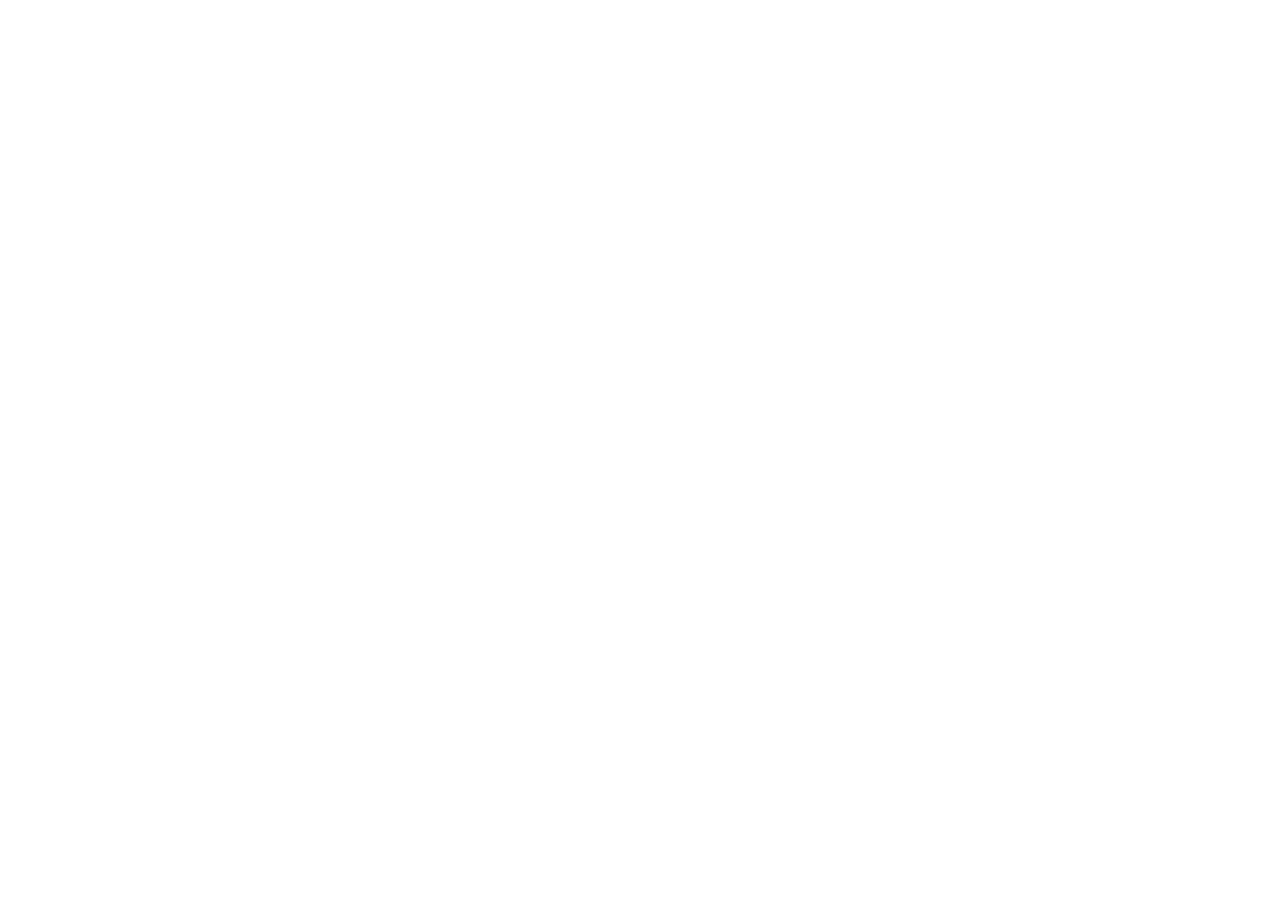
==== jump/index.html @ d42066a5 "feat: publish the E-era team site" ====
<!DOCTYPE html>
<html lang="zh-CN">
<head>
    <meta charset="UTF-8">
    <meta name="viewport" content="width=device-width, initial-scale=1.0">
    <title>E时代展示网站 - 跳转页</title>
    <link href="https://fonts.googleapis.com/css2?family=Noto+Sans+SC:wght@300;400;500;700&display=swap" rel="stylesheet">
    <style>
        * {
            margin: 0;
            padding: 0;
            box-sizing: border-box;
        }

        body {
            margin: 0;
            padding: 0;
            background: #000;
            font-family: 'Noto Sans SC', sans-serif;
            min-height: 100vh;
            display: flex;
            justify-content: center;
            align-items: center;
            color: #fff;
            position: relative;
            overflow: hidden;
        }

        .stars {
            position: fixed;
            width: 100%;
            height: 100%;
            background: url('data:image/svg+xml,<svg xmlns="http://www.w3.org/2000/svg" viewBox="0 0 2000 2000" fill="white"><circle cx="1000" cy="1000" r="1"/></svg>');
            background-size: 100px 100px;
            opacity: 0.3;
            animation: twinkle 8s infinite linear;
        }

        @keyframes twinkle {
            0%, 100% { opacity: 0.3; }
            50% { opacity: 0.5; }
        }

        .background {
            position: fixed;
            top: 0;
            left: 0;
            width: 100%;
            height: 100%;
            background: radial-gradient(circle at center, #1a1a2e 0%, #000 100%);
            z-index: -2;
        }

        .particle-container {
            position: fixed;
            top: 0;
            left: 0;
            width: 100%;
            height: 100%;
            z-index: -1;
            pointer-events: none;
        }

        .container {
            max-width: 900px;
            padding: 4rem;
            background: rgba(255, 255, 255, 0.03);
            backdrop-filter: blur(20px);
            border-radius: 30px;
            border: 1px solid rgba(255, 255, 255, 0.05);
            position: relative;
            z-index: 1;
            transition: transform 0.3s ease, box-shadow 0.3s ease;
        }

        .container:hover {
            transform: translateY(-5px);
            box-shadow: 0 20px 40px rgba(0, 102, 255, 0.2);
        }

        .content-wrapper {
            opacity: 0;
            transform: translateY(20px);
            animation: fadeIn 1.5s ease forwards;
        }

        @keyframes fadeIn {
            to {
                opacity: 1;
                transform: translateY(0);
            }
        }

        .logo-container {
            position: relative;
            width: 200px;
            height: 200px;
            margin: 0 auto 3rem;
            transition: transform 0.5s cubic-bezier(0.4, 0, 0.2, 1);
        }

        .logo-container:hover {
            transform: scale(1.05) rotate(5deg);
        }

        .logo {
            width: 100%;
            height: 100%;
            object-fit: cover;
            border-radius: 30px;
            filter: drop-shadow(0 0 25px rgba(0, 150, 255, 0.3));
            transition: all 0.5s ease;
        }

        .logo:hover {
            filter: drop-shadow(0 0 35px rgba(0, 150, 255, 0.5));
        }

        .logo::after {
            content: '';
            position: absolute;
            inset: -20px;
            background: radial-gradient(circle at center, rgba(0, 150, 255, 0.2), transparent);
            z-index: -1;
            filter: blur(20px);
        }

        @keyframes float {
            0%, 100% { transform: translateY(0) rotateX(0); }
            50% { transform: translateY(-20px) rotateX(5deg); }
        }

        h1 {
            font-size: 3.5rem;
            font-weight: 700;
            margin-bottom: 1.5rem;
            background: linear-gradient(120deg, #fff, #88ccff);
            -webkit-background-clip: text;
            -webkit-text-fill-color: transparent;
            text-align: center;
            letter-spacing: 2px;
        }

        .subtitle {
            font-size: 1.2rem;
            color: rgba(255, 255, 255, 0.5);
            text-align: center;
            margin-bottom: 2rem;
            font-weight: 300;
            letter-spacing: 3px;
        }

        p {
            font-size: 1.1rem;
            color: rgba(255, 255, 255, 0.7);
            line-height: 2;
            text-align: center;
            margin-bottom: 3rem;
            letter-spacing: 0.5px;
        }

        .message {
            font-style: italic;
            color: rgba(255, 255, 255, 0.6);
            margin-bottom: 3rem;
            text-align: center;
            font-size: 1rem;
            letter-spacing: 1px;
        }

        .redirect-btn {
            display: inline-block;
            padding: 1.2rem 3.5rem;
            font-size: 1.2rem;
            color: #fff;
            background: linear-gradient(45deg, #0066ff, #00b3ff);
            border: none;
            border-radius: 50px;
            cursor: pointer;
            text-decoration: none;
            transition: all 0.4s cubic-bezier(0.4, 0, 0.2, 1);
            position: relative;
            overflow: hidden;
            text-align: center;
            font-weight: 500;
            letter-spacing: 2px;
            box-shadow: 0 5px 15px rgba(0, 102, 255, 0.2);
            transform-origin: center;
            transform-style: preserve-3d;
        }

        .redirect-btn::before {
            content: '';
            position: absolute;
            top: 0;
            left: -100%;
            width: 100%;
            height: 100%;
            background: linear-gradient(
                    120deg,
                    transparent,
                    rgba(255, 255, 255, 0.4),
                    transparent
            );
            transition: 0.6s;
        }

        .redirect-btn:hover::before {
            left: 100%;
        }

        .redirect-btn:hover {
            transform: translateY(-3px) scale(1.05);
            box-shadow: 0 15px 30px rgba(0, 102, 255, 0.4);
        }

        .redirect-btn:active {
            transform: translateY(2px) scale(0.95);
        }

        .btn-container {
            text-align: center;
            position: relative;
        }

        .btn-container::after {
            content: '';
            position: absolute;
            width: 150px;
            height: 150px;
            background: radial-gradient(circle, rgba(0, 102, 255, 0.15), transparent);
            top: 50%;
            left: 50%;
            transform: translate(-50%, -50%);
            z-index: -1;
            animation: pulse 3s infinite;
        }

        @keyframes pulse {
            0% { transform: translate(-50%, -50%) scale(0.8); opacity: 0.5; }
            50% { transform: translate(-50%, -50%) scale(1.2); opacity: 0.8; }
            100% { transform: translate(-50%, -50%) scale(0.8); opacity: 0.5; }
        }

        // 添加倒计时样式
           .countdown {
               position: absolute;
               top: -25px;
               left: 50%;
               transform: translateX(-50%);
               font-size: 0.9rem;
               color: rgba(255, 255, 255, 0.6);
               letter-spacing: 1px;
               white-space: nowrap;
           }
    </style>
</head>
<body>
<canvas class="particle-container" id="particleCanvas"></canvas>
<div class="background"></div>
<div class="container">
    <div class="content-wrapper">
        <div class="logo-container">
            <img src="https://we.emoera.com/img/elogo.jpg" alt="Logo" class="logo">
        </div>
        <h1>E时代展示网站</h1>
        <div class="subtitle">创新 · 发展 · 未来</div>
        <p>感谢您访问E时代展示网站<br>此展示页面已交由新一届社长sml运营，我们即将开启新的篇章</p>
        <div class="message">全校最强开发团队，来自E时代</div>
        <div class="btn-container">
            <a href="https://we.emoera.cn/" class="redirect-btn" target="_blank">
                <span class="countdown"></span>
                访问新网站
            </a>
        </div>
    </div>
</div>

<script>
    // 粒子系统
    const canvas = document.getElementById('particleCanvas');
    const ctx = canvas.getContext('2d');

    // 设置画布尺寸
    function resizeCanvas() {
        canvas.width = window.innerWidth;
        canvas.height = window.innerHeight;
    }

    resizeCanvas();
    window.addEventListener('resize', resizeCanvas);

    // 粒子类
    class Particle {
        constructor() {
            this.reset();
        }

        reset() {
            this.x = Math.random() * canvas.width;
            this.y = Math.random() * canvas.height;
            this.size = Math.random() * 2 + 1;
            this.speedX = Math.random() * 2 - 1;
            this.speedY = Math.random() * 2 - 1;
            this.life = 1;
            this.color = `rgba(0, 150, 255, ${Math.random() * 0.5})`;
        }

        update() {
            this.x += this.speedX;
            this.y += this.speedY;

            // 边界检查
            if (this.x < 0 || this.x > canvas.width ||
                this.y < 0 || this.y > canvas.height) {
                this.reset();
            }

            // 鼠标交互
            const dx = this.x - mouse.x;
            const dy = this.y - mouse.y;
            const distance = Math.sqrt(dx * dx + dy * dy);

            if (distance < 100) {
                const angle = Math.atan2(dy, dx);
                const force = (100 - distance) / 100;
                this.speedX += Math.cos(angle) * force * 0.2;
                this.speedY += Math.sin(angle) * force * 0.2;
            }

            // 限制速度
            const maxSpeed = 2;
            const currentSpeed = Math.sqrt(this.speedX * this.speedX + this.speedY * this.speedY);
            if (currentSpeed > maxSpeed) {
                this.speedX = (this.speedX / currentSpeed) * maxSpeed;
                this.speedY = (this.speedY / currentSpeed) * maxSpeed;
            }
        }

        draw() {
            ctx.beginPath();
            ctx.arc(this.x, this.y, this.size, 0, Math.PI * 2);
            ctx.fillStyle = this.color;
            ctx.fill();
        }
    }

    // 创建粒子数组
    const particles = [];
    const particleCount = 100;
    for (let i = 0; i < particleCount; i++) {
        particles.push(new Particle());
    }

    // 鼠标位置跟踪
    const mouse = {
        x: undefined,
        y: undefined
    };

    window.addEventListener('mousemove', (e) => {
        mouse.x = e.x;
        mouse.y = e.y;
    });

    // 动画循环
    function animate() {
        ctx.clearRect(0, 0, canvas.width, canvas.height);

        particles.forEach(particle => {
            particle.update();
            particle.draw();
        });

        // 绘制粒子之间的连线
        particles.forEach(particle1 => {
            particles.forEach(particle2 => {
                const dx = particle1.x - particle2.x;
                const dy = particle1.y - particle2.y;
                const distance = Math.sqrt(dx * dx + dy * dy);

                if (distance < 100) {
                    ctx.beginPath();
                    ctx.strokeStyle = `rgba(0, 150, 255, ${0.1 * (1 - distance/100)})`;
                    ctx.lineWidth = 1;
                    ctx.moveTo(particle1.x, particle1.y);
                    ctx.lineTo(particle2.x, particle2.y);
                    ctx.stroke();
                }
            });
        });

        requestAnimationFrame(animate);
    }

    animate();

    // 添加按钮点击效果
    const btn = document.querySelector('.redirect-btn');
    btn.addEventListener('mousedown', () => {
        btn.style.transform = 'scale(0.95) translateY(2px)';
    });

    btn.addEventListener('mouseup', () => {
        btn.style.transform = 'scale(1) translateY(-3px)';
    });

    // 添加容器悬浮效果
    const container = document.querySelector('.container');
    container.addEventListener('mousemove', (e) => {
        const rect = container.getBoundingClientRect();
        const x = e.clientX - rect.left;
        const y = e.clientY - rect.top;

        const centerX = rect.width / 2;
        const centerY = rect.height / 2;

        const rotateX = (y - centerY) / 30;
        const rotateY = -(x - centerX) / 30;

        container.style.transform =
            `perspective(1000px) rotateX(${rotateX}deg) rotateY(${rotateY}deg)`;
    });

    container.addEventListener('mouseleave', () => {
        container.style.transform = 'perspective(1000px) rotateX(0) rotateY(0)';
    });

    // 添加倒计时和自动跳转功能
    const countdownElement = document.querySelector('.countdown');
    const redirectUrl = 'https://we.emoera.cn/';
    let timeLeft = 10;

    function updateCountdown() {
        countdownElement.textContent = `${timeLeft} 秒后自动跳转`;

        if (timeLeft <= 0) {
            window.location.href = redirectUrl;
            timeLeft = 10;
            return;
        }

        timeLeft--;
        setTimeout(updateCountdown, 1000);
    }

    // 启动倒计时
    updateCountdown();
</script>
</body>
</html>
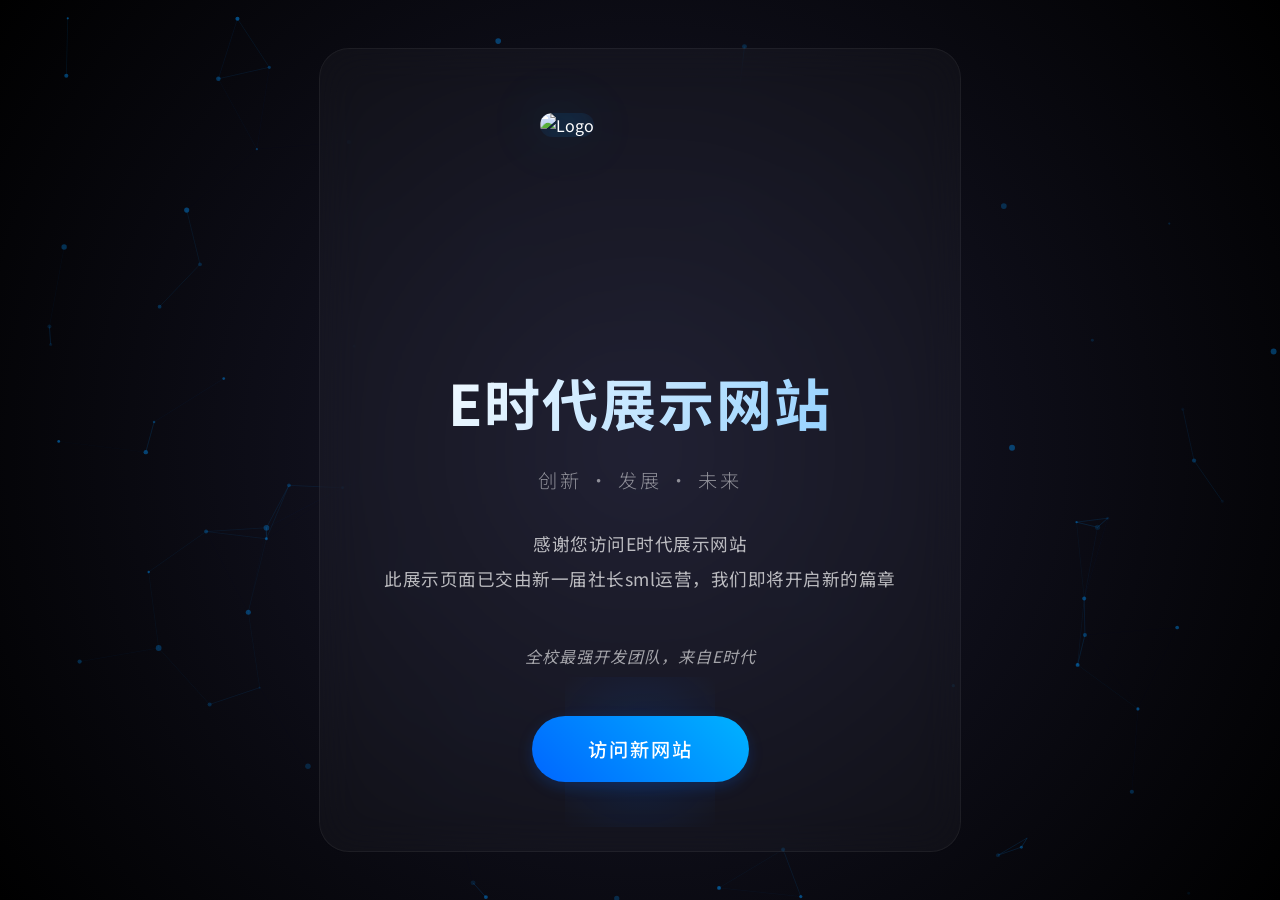
==== commit 09fdd195: "社团成员信息更新" ====
--- a/jump/index.html
+++ b/jump/index.html
@@ -242,7 +242,6 @@
             100% { transform: translate(-50%, -50%) scale(0.8); opacity: 0.5; }
         }
 
-        // 添加倒计时样式
            .countdown {
                position: absolute;
                top: -25px;
